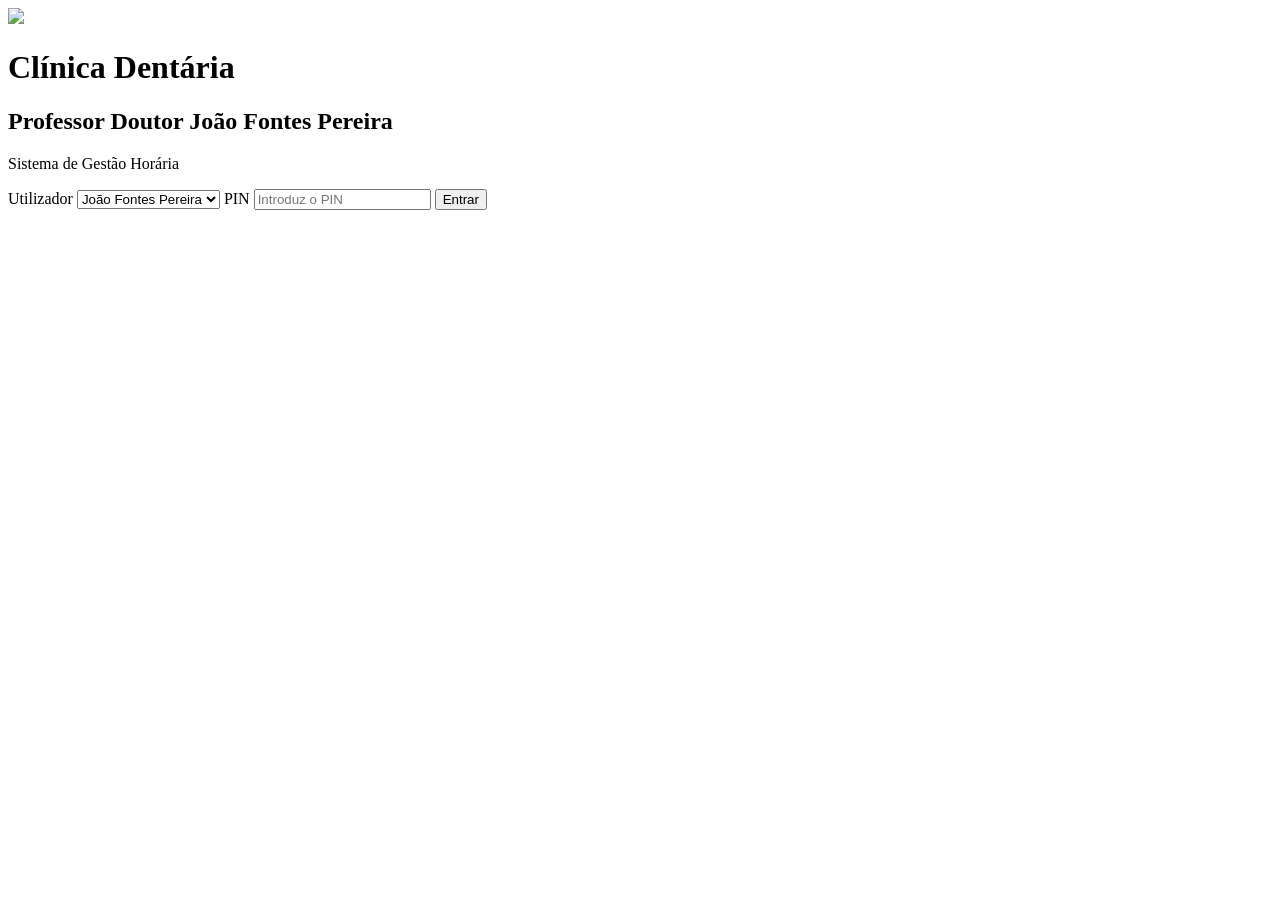
==== index.html @ 5a2d4758 "Create index.html" ====
<!DOCTYPE html>
<html lang="pt">

<head>

    <meta charset="UTF-8">

    <meta name="viewport" content="width=device-width, initial-scale=1.0">

    <title>
        Clínica Dentária Professor Doutor João Fontes Pereira
    </title>

    <link rel="stylesheet" href="style.css">

</head>

<body>

    <div class="login-container">

        <img 
            src="https://i.imgur.com/8Km9tLL.png"
            class="logo"
        >

        <h1>
            Clínica Dentária
        </h1>

        <h2>
            Professor Doutor João Fontes Pereira
        </h2>

        <p>
            Sistema de Gestão Horária
        </p>

        <div class="login-box">

            <label>
                Utilizador
            </label>

            <select id="utilizador">

                <option>
                    João Fontes Pereira
                </option>

                <option>
                    Tânia Leite
                </option>

                <option>
                    Daniela Teixeira
                </option>

            </select>

            <label>
                PIN
            </label>

            <input 
                type="password" 
                id="pin"
                placeholder="Introduz o PIN"
            >

            <button onclick="login()">

                Entrar

            </button>

        </div>

    </div>

<script src="script.js"></script>

</body>

</html>
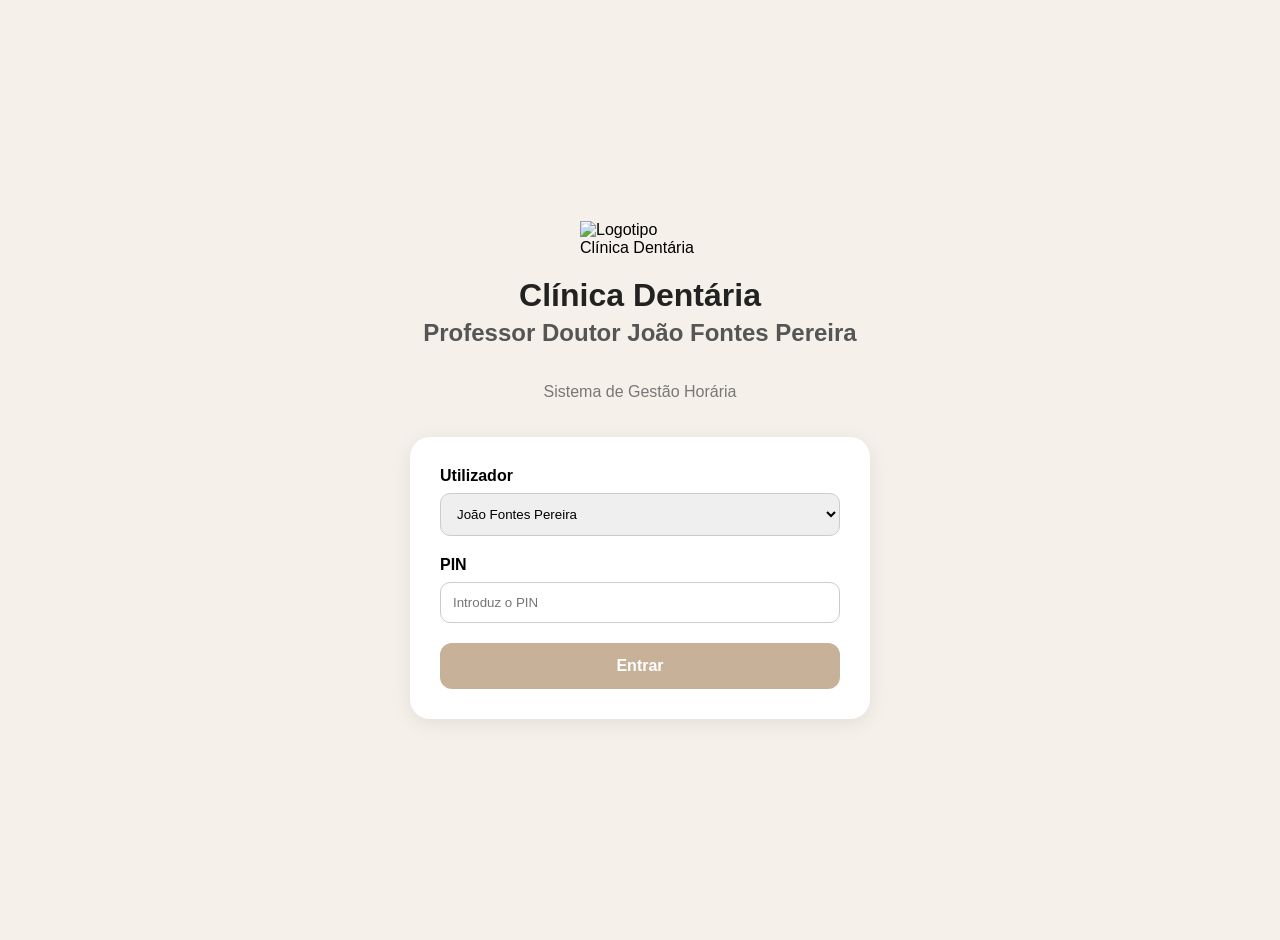
==== commit 0f3ed506: "Update index.html" ====
--- a/index.html
+++ b/index.html
@@ -20,8 +20,9 @@
     <div class="login-container">
 
         <img 
-            src="https://i.imgur.com/8Km9tLL.png"
+            src="logo.png"
             class="logo"
+            alt="Logotipo Clínica Dentária"
         >
 
         <h1>
@@ -83,3 +84,4 @@
 </body>
 
 </html>
+</html>
--- a/style.css
+++ b/style.css
@@ -0,0 +1,131 @@
+body{
+
+    margin:0;
+    padding:0;
+
+    font-family:Arial, sans-serif;
+
+    background:#f5f1ea;
+
+}
+
+.login-container{
+
+    min-height:100vh;
+
+    display:flex;
+
+    flex-direction:column;
+
+    justify-content:center;
+
+    align-items:center;
+
+    padding:20px;
+
+}
+
+.logo{
+
+    width:120px;
+
+    margin-bottom:20px;
+
+}
+
+h1{
+
+    margin:0;
+
+    color:#222;
+
+}
+
+h2{
+
+    margin-top:5px;
+
+    color:#555;
+
+    text-align:center;
+
+}
+
+p{
+
+    color:#777;
+
+}
+
+.login-box{
+
+    background:white;
+
+    padding:30px;
+
+    border-radius:20px;
+
+    width:100%;
+
+    max-width:400px;
+
+    box-shadow:0 4px 20px rgba(0,0,0,0.08);
+
+    margin-top:20px;
+
+}
+
+label{
+
+    font-weight:bold;
+
+}
+
+input,
+select{
+
+    width:100%;
+
+    padding:12px;
+
+    margin-top:8px;
+
+    margin-bottom:20px;
+
+    border-radius:10px;
+
+    border:1px solid #ccc;
+
+    box-sizing:border-box;
+
+}
+
+button{
+
+    width:100%;
+
+    padding:14px;
+
+    border:none;
+
+    border-radius:12px;
+
+    background:#c7b299;
+
+    color:white;
+
+    font-size:16px;
+
+    font-weight:bold;
+
+    cursor:pointer;
+
+    transition:0.2s;
+
+}
+
+button:hover{
+
+    transform:scale(1.02);
+
+}
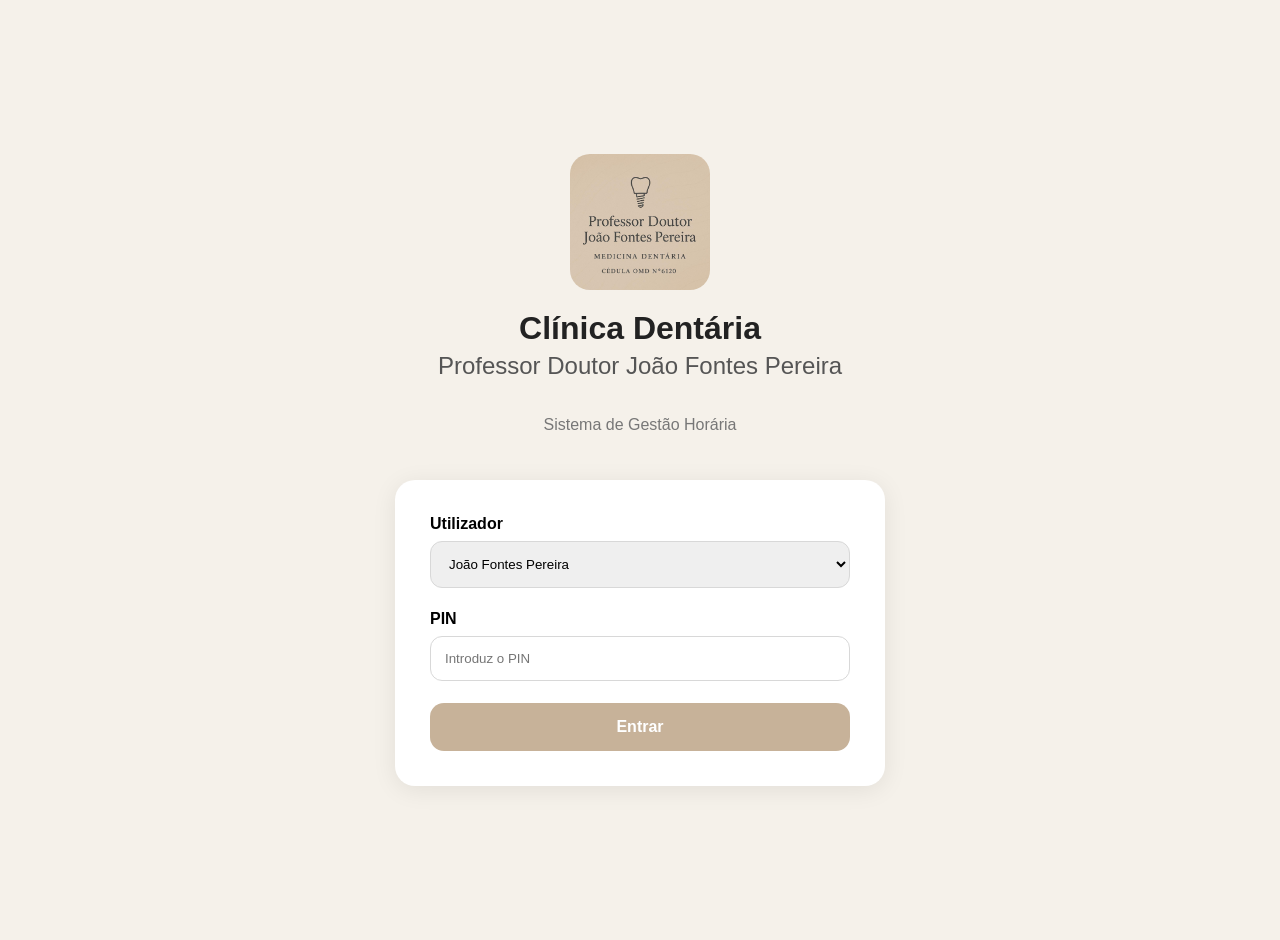
==== commit 3c91eaae: "Update index.html" ====
--- a/index.html
+++ b/index.html
@@ -20,7 +20,7 @@
     <div class="login-container">
 
         <img 
-            src="logo.png"
+            src="logo.png?v=3"
             class="logo"
             alt="Logotipo Clínica Dentária"
         >
--- a/style.css
+++ b/style.css
@@ -1,131 +1,187 @@
-body{
+body {
 
-    margin:0;
-    padding:0;
+    margin: 0;
+    padding: 0;
 
-    font-family:Arial, sans-serif;
+    font-family: Arial, sans-serif;
 
-    background:#f5f1ea;
+    background: #f5f1ea;
 
 }
 
-.login-container{
+.login-container {
 
-    min-height:100vh;
+    min-height: 100vh;
 
-    display:flex;
+    display: flex;
 
-    flex-direction:column;
+    flex-direction: column;
 
-    justify-content:center;
+    justify-content: center;
 
-    align-items:center;
+    align-items: center;
 
-    padding:20px;
+    padding: 20px;
 
 }
 
-.logo{
+.logo {
 
-    width:120px;
+    width: 140px;
 
-    margin-bottom:20px;
+    margin-bottom: 20px;
+
+    border-radius: 20px;
 
 }
 
-h1{
+h1 {
 
-    margin:0;
+    margin: 0;
 
-    color:#222;
+    color: #222;
+
+    text-align: center;
 
 }
 
-h2{
+h2 {
 
-    margin-top:5px;
+    margin-top: 5px;
 
-    color:#555;
+    color: #555;
 
-    text-align:center;
+    text-align: center;
+
+    font-weight: normal;
 
 }
 
-p{
+p {
 
-    color:#777;
+    color: #777;
 
 }
 
-.login-box{
+.login-box {
 
-    background:white;
+    background: white;
 
-    padding:30px;
+    padding: 35px;
 
-    border-radius:20px;
+    border-radius: 20px;
 
-    width:100%;
+    width: 100%;
 
-    max-width:400px;
+    max-width: 420px;
 
-    box-shadow:0 4px 20px rgba(0,0,0,0.08);
+    box-shadow: 0 4px 25px rgba(0,0,0,0.08);
 
-    margin-top:20px;
+    margin-top: 30px;
 
 }
 
-label{
+label {
 
-    font-weight:bold;
+    font-weight: bold;
 
 }
 
 input,
-select{
+select {
 
-    width:100%;
+    width: 100%;
 
-    padding:12px;
+    padding: 14px;
 
-    margin-top:8px;
+    margin-top: 8px;
 
-    margin-bottom:20px;
+    margin-bottom: 22px;
 
-    border-radius:10px;
+    border-radius: 12px;
 
-    border:1px solid #ccc;
+    border: 1px solid #d8d8d8;
 
-    box-sizing:border-box;
+    box-sizing: border-box;
 
 }
 
-button{
+button {
 
-    width:100%;
+    width: 100%;
 
-    padding:14px;
+    padding: 15px;
 
-    border:none;
+    border: none;
 
-    border-radius:12px;
+    border-radius: 14px;
 
-    background:#c7b299;
+    background: #c7b299;
 
-    color:white;
+    color: white;
 
-    font-size:16px;
+    font-size: 16px;
 
-    font-weight:bold;
+    font-weight: bold;
 
-    cursor:pointer;
-
-    transition:0.2s;
+    cursor: pointer;
 
 }
 
-button:hover{
+.dashboard-container {
 
-    transform:scale(1.02);
+    padding: 30px;
 
 }
+
+.dashboard-header {
+
+    display: flex;
+
+    align-items: center;
+
+    gap: 20px;
+
+    margin-bottom: 40px;
+
+}
+
+.dashboard-logo {
+
+    width: 100px;
+
+    border-radius: 20px;
+
+}
+
+.dashboard-grid {
+
+    display: grid;
+
+    grid-template-columns: repeat(auto-fit, minmax(250px, 1fr));
+
+    gap: 25px;
+
+}
+
+.dashboard-card {
+
+    background: white;
+
+    padding: 30px;
+
+    border-radius: 20px;
+
+    box-shadow: 0 4px 20px rgba(0,0,0,0.08);
+
+    transition: 0.2s;
+
+    cursor: pointer;
+
+}
+
+.dashboard-card:hover {
+
+    transform: translateY(-5px);
+
+}
